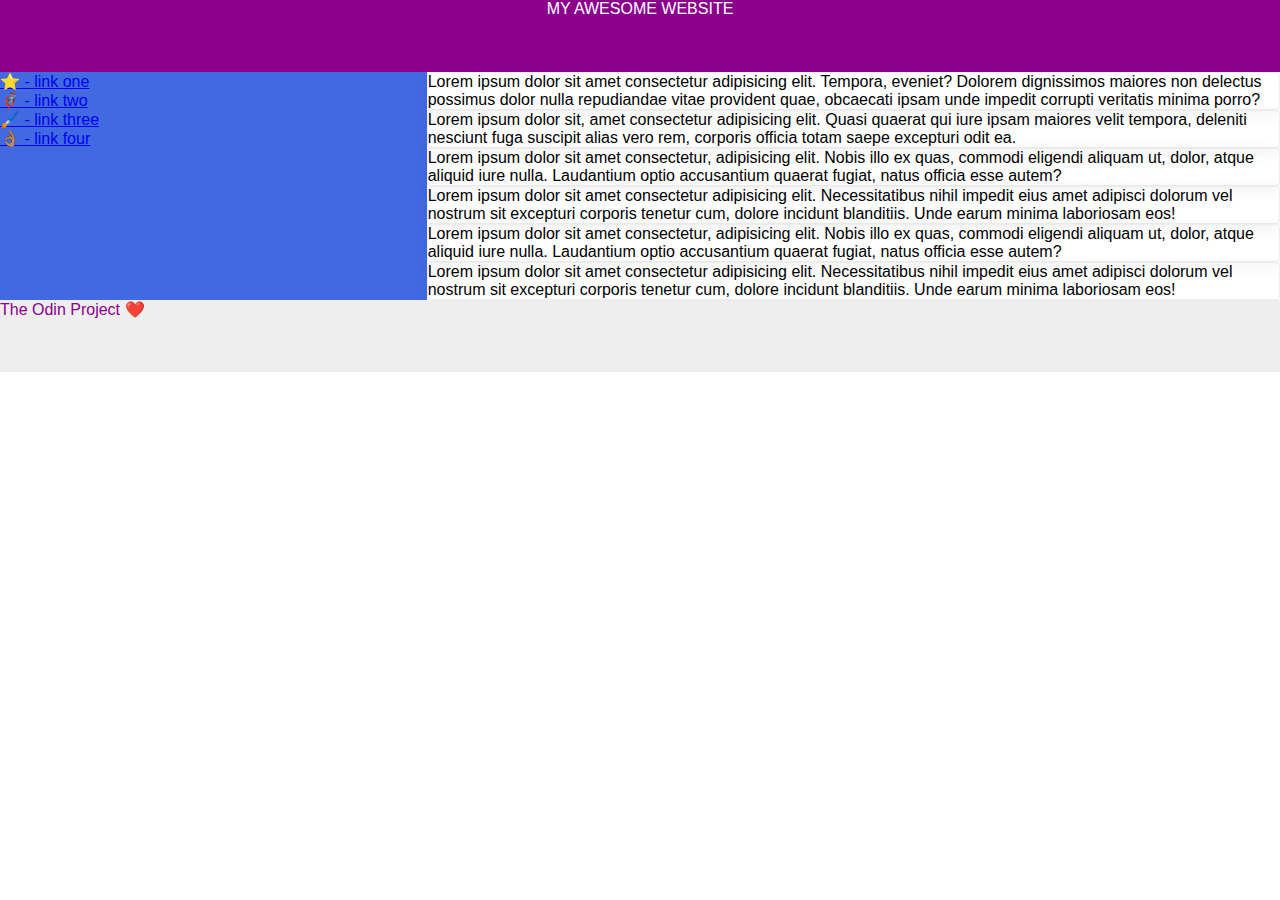
==== flex/07-flex-layout-2/index.html @ 4dd2ba62 "Working on exercises 7" ====
<!DOCTYPE html>
<html lang="en">

<head>
  <meta charset="UTF-8">
  <meta http-equiv="X-UA-Compatible" content="IE=edge">
  <meta name="viewport" content="width=device-width, initial-scale=1.0">
  <title>The Holy Grail</title>
  <link rel="stylesheet" href="style.css">
</head>

<body>

  <div class="container">
    <header class="header">
      MY AWESOME WEBSITE
    </header>

    <div class="sidebar">
      <ul>
        <li><a href="google.com">⭐ - link one</a></li>
        <li><a href="google.com">🦸🏽‍♂️ - link two</a></li>
        <li><a href="google.com">🖌️ - link three</a></li>
        <li><a href="google.com">👌🏽 - link four</a></li>
      </ul>
    </div>


    <main class="main">
      <div class="card">Lorem ipsum dolor sit amet consectetur adipisicing elit. Tempora, eveniet? Dolorem dignissimos
        maiores non delectus possimus dolor nulla repudiandae vitae provident quae, obcaecati ipsam unde impedit
        corrupti
        veritatis minima porro?</div>
      <div class="card">Lorem ipsum dolor sit, amet consectetur adipisicing elit. Quasi quaerat qui iure ipsam maiores
        velit tempora, deleniti nesciunt fuga suscipit alias vero rem, corporis officia totam saepe excepturi odit ea.
      </div>
      <div class="card">Lorem ipsum dolor sit amet consectetur, adipisicing elit. Nobis illo ex quas, commodi eligendi
        aliquam ut, dolor, atque aliquid iure nulla. Laudantium optio accusantium quaerat fugiat, natus officia esse
        autem?</div>
      <div class="card">Lorem ipsum dolor sit amet consectetur adipisicing elit. Necessitatibus nihil impedit eius amet
        adipisci dolorum vel nostrum sit excepturi corporis tenetur cum, dolore incidunt blanditiis. Unde earum minima
        laboriosam eos!</div>
      <div class="card">Lorem ipsum dolor sit amet consectetur, adipisicing elit. Nobis illo ex quas, commodi eligendi
        aliquam ut, dolor, atque aliquid iure nulla. Laudantium optio accusantium quaerat fugiat, natus officia esse
        autem?</div>
      <div class="card">Lorem ipsum dolor sit amet consectetur adipisicing elit. Necessitatibus nihil impedit eius amet
        adipisci dolorum vel nostrum sit excepturi corporis tenetur cum, dolore incidunt blanditiis. Unde earum minima
        laboriosam eos!</div>
    </main>

  

    <footer class="footer">
      The Odin Project ❤️
      </footer1>
  </div>
</body>

</html>
---- flex/07-flex-layout-2/style.css ----
*{
  box-sizing: border-box;
  padding: 0;
  margin: 0;

}


body {
  font-family: -apple-system, BlinkMacSystemFont, 'Segoe UI', Roboto, Oxygen, Ubuntu, Cantarell, 'Open Sans', 'Helvetica Neue', sans-serif;
  margin: 0;
  min-height: 100vh;
}


header, footer{
  width: 100%;
}
.header {
  display: flex;
  height: 72px;
  background: darkmagenta;
  color: white;
  justify-content: center;
  align-content: center;
  padding: auto;
}

.footer {
  height: 72px;
  background: #eee;
  color: darkmagenta;
  flex-direction: column;
  
}

.sidebar {
  width: 300px;
  background: royalblue;
}

.card {
  border: 1px solid #eee;
  box-shadow: 2px 4px 16px rgba(0,0,0,.06);
  border-radius: 4px;
}


.container{
  display: flex;
  flex-wrap: wrap;
}

main{
 flex:2;
}

.sidebar{
  order: 0;
  flex: 1;
  display: flex;
  gap: 20px;
}
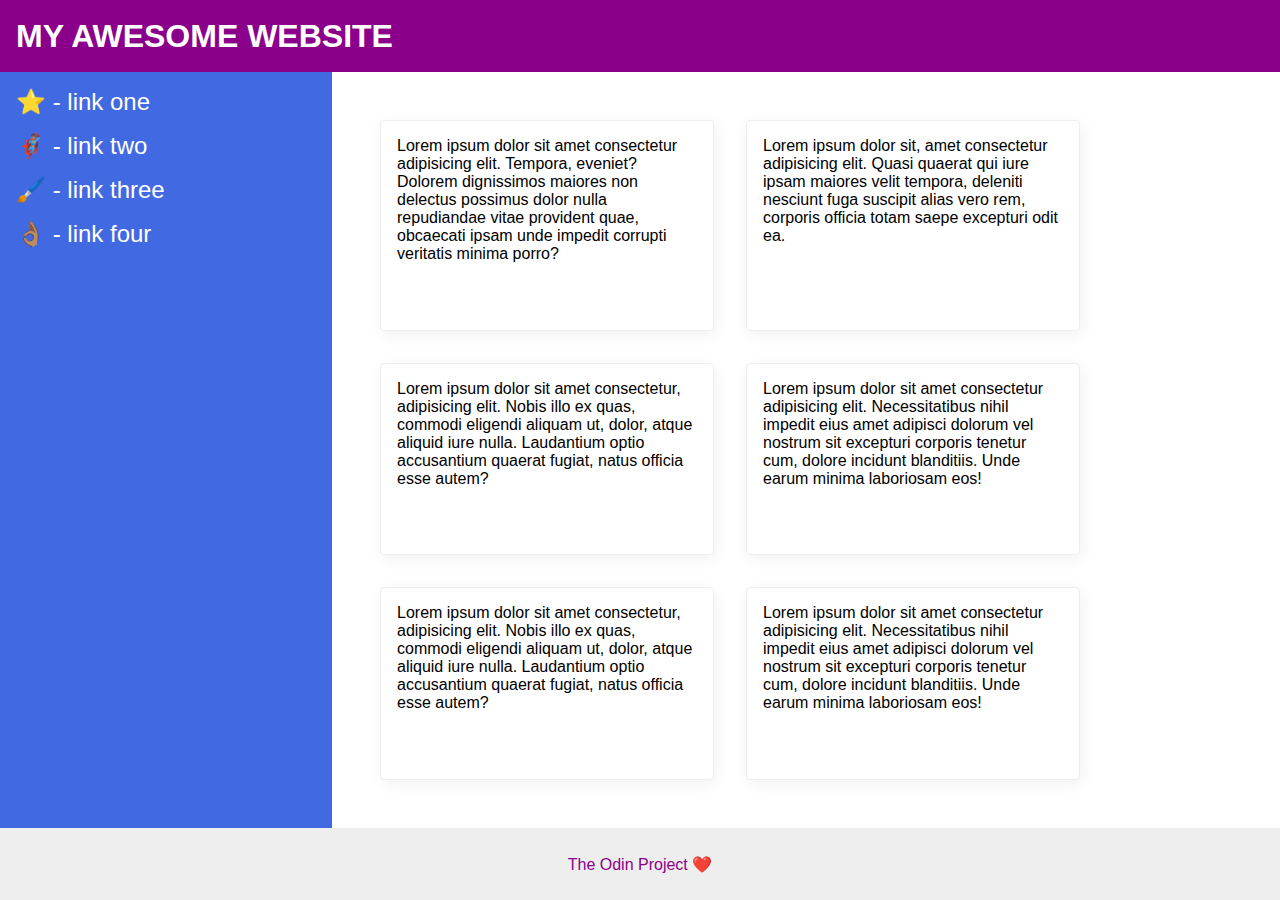
==== commit 4be6bf33: "Completed exercises 7" ====
--- a/flex/07-flex-layout-2/index.html
+++ b/flex/07-flex-layout-2/index.html
@@ -11,11 +11,11 @@
 
 <body>
 
+
+  <header class="header">
+    MY AWESOME WEBSITE
+  </header>
   <div class="container">
-    <header class="header">
-      MY AWESOME WEBSITE
-    </header>
-
     <div class="sidebar">
       <ul>
         <li><a href="google.com">⭐ - link one</a></li>
@@ -48,12 +48,12 @@
         laboriosam eos!</div>
     </main>
 
-  
+  </div>
 
-    <footer class="footer">
-      The Odin Project ❤️
-      </footer1>
-  </div>
+  <footer class="footer">
+    The Odin Project ❤️
+    </footer1>
+
 </body>
 
 </html>--- a/flex/07-flex-layout-2/style.css
+++ b/flex/07-flex-layout-2/style.css
@@ -1,63 +1,84 @@
-*{
-  box-sizing: border-box;
-  padding: 0;
-  margin: 0;
-
-}
-
 
 body {
   font-family: -apple-system, BlinkMacSystemFont, 'Segoe UI', Roboto, Oxygen, Ubuntu, Cantarell, 'Open Sans', 'Helvetica Neue', sans-serif;
   margin: 0;
   min-height: 100vh;
+  
+  display: flex;
+  flex-direction: column;
 }
 
 
-header, footer{
-  width: 100%;
-}
+
 .header {
   display: flex;
   height: 72px;
   background: darkmagenta;
   color: white;
-  justify-content: center;
-  align-content: center;
-  padding: auto;
+/*  */
+ align-items: center;
+ font-weight: 900;
+ font-size: 32px;
+ padding: 0 16px;
+ 
 }
 
 .footer {
   height: 72px;
   background: #eee;
   color: darkmagenta;
-  flex-direction: column;
+/*  */
+  display: flex;
+  align-items: center;
+justify-content: center; 
   
 }
 
 .sidebar {
   width: 300px;
-  background: royalblue;
+  background: #4169e1;
+/* prevents side bar for being pushed all the way left */
+  flex-shrink: 0;
+  padding: 16px;
 }
 
 .card {
   border: 1px solid #eee;
   box-shadow: 2px 4px 16px rgba(0,0,0,.06);
   border-radius: 4px;
+  /* creates the box shapes */
+  padding: 16px;
+  margin: 16px;
+  width: 300px;
+  
+}
+
+/*  */
+.container{
+ flex: 1;
+ display: flex;
+}
+
+ul {
+  list-style-type: none;
+  margin: 0;
+  padding: 0;
+}
+
+li {
+  margin-bottom: 16px;
+}
+
+a {
+  color: white;
+  text-decoration: none;
+  font-size: 24px;
 }
 
 
-.container{
-  display: flex;
-  flex-wrap: wrap;
-}
-
-main{
- flex:2;
-}
-
-.sidebar{
-  order: 0;
-  flex: 1;
-  display: flex;
-  gap: 20px;
+.main{
+padding: 32px;
+display: flex;
+/* controls he stacking of elements */
+flex-wrap: wrap;
 }